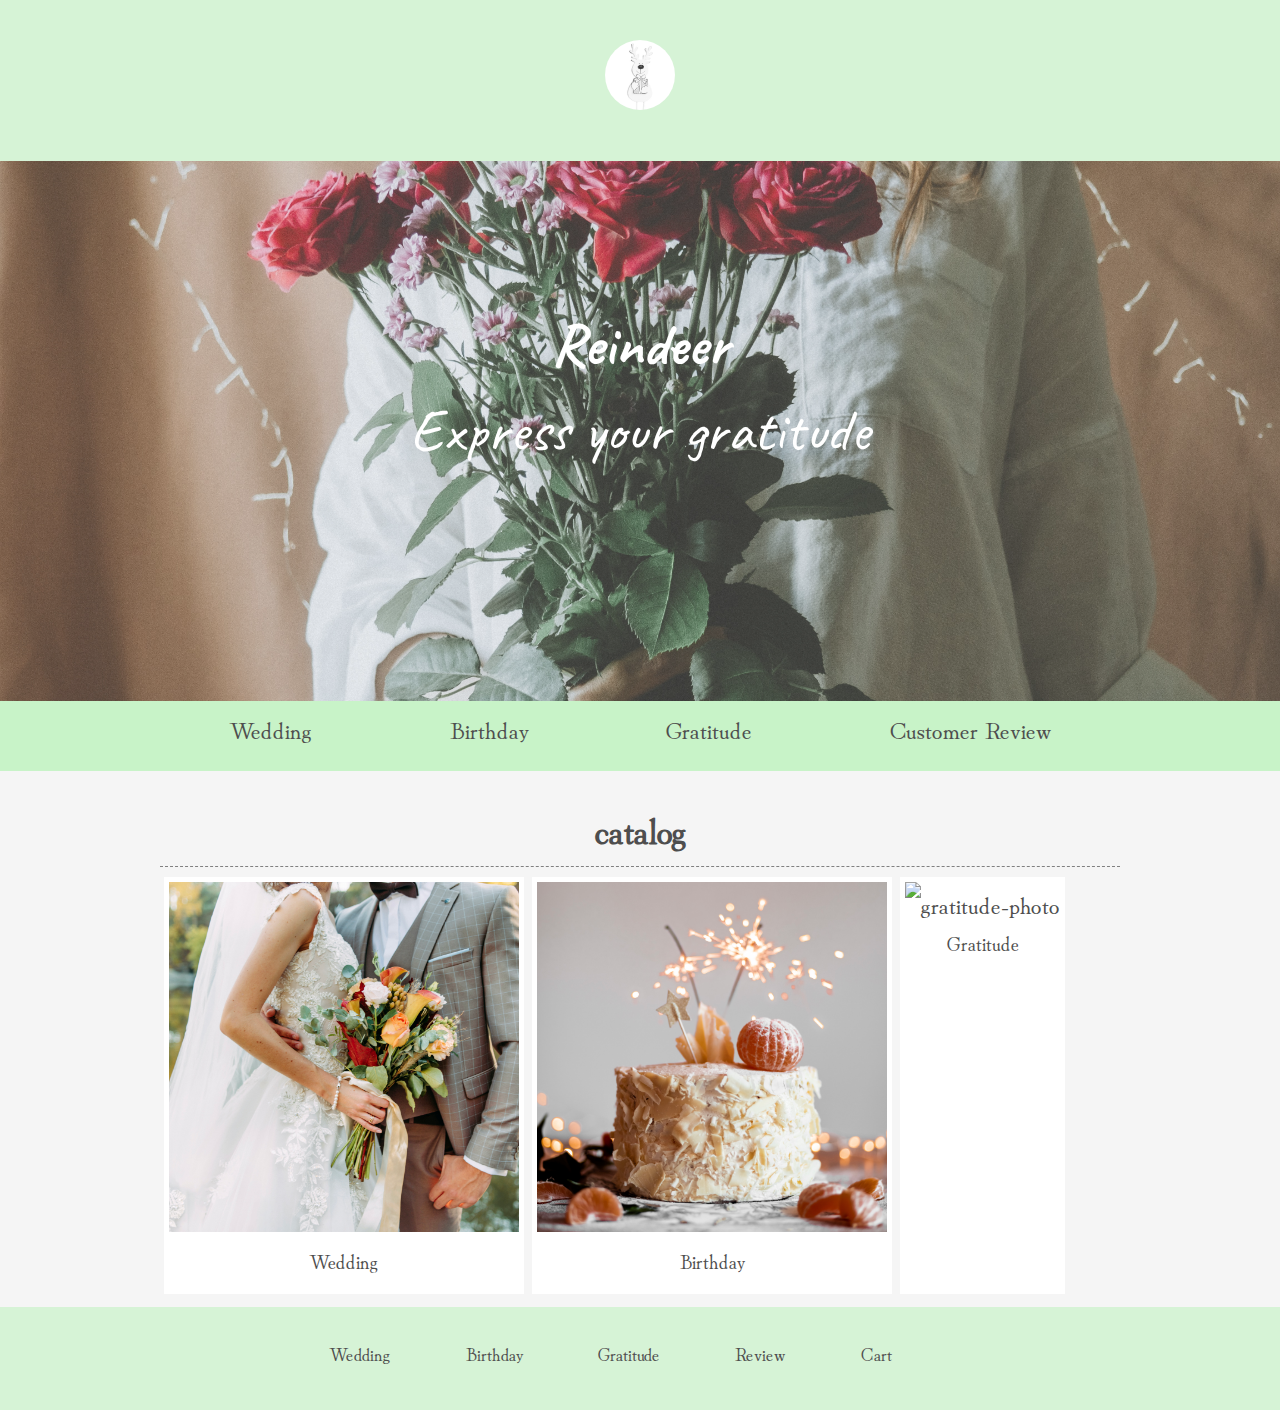
==== index.html @ 98ee786b "fitst commit" ====
<!DOCTYPE html>
<html lang="en">
<head>
    <meta charset="UTF-8">
    <meta http-equiv="X-UA-Compatible" content="IE=edge">
    <meta name="viewport" content="width=device-width, initial-scale=1.0">
    <meta name="description" content="Select and send gifts to your family and friends overseas">
    <meta name="keywords" content="gift, present, birthday, wedding, gratitude">
    <title>Reindeer</title>
    <link rel="stylesheet" href="CSS/main.css">
    <link rel="preconnect" href="https://fonts.googleapis.com">
    <link rel="preconnect" href="https://fonts.gstatic.com" crossorigin>
    <link href="https://fonts.googleapis.com/css2?family=Caveat&display=swap" rel="stylesheet">
    <link rel="preconnect" href="https://fonts.googleapis.com">
    <link rel="preconnect" href="https://fonts.gstatic.com" crossorigin>
    <link href="https://fonts.googleapis.com/css2?family=Hina+Mincho&display=swap" rel="stylesheet">
</head>
<body>
    <!-- header -->
    <header>
        <!-- <div class="container header-container">
            <div class="header-inner">
                <div class="header-logo"><a href="index.html"><img src="images/anastasiia-chepinska-4zSQchAUm1k-unsplash-removebg-preview.jpeg" alt="company-logo"></a></div>
            </div>
        </div> -->
        <div class="container header-container">
            <div class="header-inner">
                <div class="header-logo"><a href="index.html"><img src="images/anastasiia-chepinska-4zSQchAUm1k-unsplash-removebg-preview.jpeg" alt=""></a></div>
            </div>
        </div>
        <div class="hero">
            <h1>Reindeer</h1>
            <p>Express your gratitude</p>
        </div>
    </header>
    <!-- /header -->

    <!-- nav -->
    <nav>
        <div class="container nav-container">
            <ul class="navbar">
                <li><a href="catalog_wedding/index.html" target="_blank">Wedding</a></li>
                <li><a href="catalog_birthday/index.html" target="_blank">Birthday</a></li>
                <li><a href="catalog_thanks/index.html" target="_blank">Gratitude</a></li>
                <li><a href="user_review/index.html" target="_blank">Customer Review</a></li>
            </ul>
        </div>
    </nav>
    <!-- /nav -->

    <!-- main -->
    <section class="main">
        <div class="container">
            <main>
                <h2>catalog</h2>
                <ul class="catalog">
                    <li>
                        <a href="catalog_wedding/index.html"><figure><img src="images/eugenivy_now-DI8RBoqcINo-unsplash.jpg" alt="wedding-photo">
                            <figcaption>Wedding</figcaption></figure></a>
                    </li>
                    <li>
                        <a href="catalog_birthday/index.html"><figure><img src="images/stories-ys8qztLjJyg-unsplash.jpg" alt="birthday-photo">
                            <figcaption>Birthday</figcaption></figure></a>
                    </li>
                    <li>
                        <a href="catalog_thanks/index.html"><figure><img src="images/courtney-cook-DWaiEFt9VT4-unsplash.jpg" alt="gratitude-photo">
                            <figcaption>Gratitude</figcaption></figure></a>
                    </li>
                </ul>
            </main>
        </div>
    </section>
    <!-- /main -->

    <!-- footer -->
    <footer>
        <div class="container footer-container">
            <ul class="link-list">
                <!-- link -->
                <li><a href="catalog_wedding/index.html">Wedding</a></li>
                <li><a href="catalog_birthday/index.html">Birthday</a></li>
                <li><a href="catalog_thanks/index.html">Gratitude</a></li>
                <li><a href="user_review/index.html"> Review</a></li>
                <li><a href="checkout_form/index.html">Cart</a></li>
            </ul>
        </div>
    </footer>
    <!-- /footer -->
</body>
</html>
---- CSS/main.css ----
/* ======= target all elements ======= */
* {
    margin: 0;
    padding: 0;
    box-sizing: border-box;
    scroll-behavior: smooth;
  }
  html, body {
    background-color:whitesmoke;
    color: #4e4e4e;
    font-family: 'Hina Mincho', serif;
    font-size: 24px;
    font-weight: lighter;
    overflow-x: hidden; 
    line-height: 1.8;
  }
img {
    width: 100%;
    height: auto;
}
a {
    color: #4e4e4e;
    text-decoration: none;
}
a:hover {
    opacity: 0.5;
    cursor: pointer;
}
.container {
    margin: 0 auto;
    padding: 0 20px 0 20px;
    max-width: 1000px;
}
@media (min-width: 768px){
    .container {
        padding: 10px 20px 10px 20px;
    }
}

/* ======= header ======= */
header {
    background-color: rgb(214, 243, 214);
}
.header-inner {
    display: flex;
    justify-content: center;
}
.header-logo {
    margin: 25px;
    width: 40px;
}
.header-logo img {
    border-radius: 50%;
}
@media (min-width: 768px){
    .header-logo {
        margin: 30px;
        width: 70px;
    }
}
.hero {
    background-image: url("../images/anastasia-zhenina-J7bTDLnXQ8o-unsplash.jpg");
    width: 100%;
    height: 60vh;
    background-position: center;
    background-size: cover;
    background-repeat: no-repeat;
    position: relative;
    padding: 140px;
    background-color: rgb(255, 255, 255, 0.2);
    background-blend-mode: lighten;
}
.hero h1, .hero p {
    line-height: normal;
    font-family: 'Caveat', cursive;
    text-align: center;
    color: #fff;
    font-size: 40px;
    padding: 5px;
}
@media (min-width: 768px){
    .hero h1, .hero p {
        font-size: 60px;
    }
}

/* ======= nav ======= */
nav {
    background-color: rgb(200, 243, 200);
}
.nav-container {
    padding-top: 5px;
}
.navbar {
    list-style-type: none;
    display: flex;
    flex-flow: column;
}
.navbar li {
    text-align: center;
    padding-bottom: 10px;
}
.navbar a {
    display: block;
    padding: 1px 0;
    color: #4e4e4e;
    text-decoration: none;
}
.navbar a:hover {
    color:rgb(3, 116, 3);
}
@media (min-width: 768px) {
    .navbar {
        justify-content: space-around;
        flex-flow: row;
    }
    .navbar li {
        text-align: center;
    }
}

/* ======= main ======= */
h2 {
    border-bottom: 1px dashed gray;
    padding: 5px 0;
    margin: 10px 0;
    text-align: center;
}
main .catalog {
    display: flex;
    flex-flow: column;
}
main .catalog li {
    margin: 0 2px 2px 2px;
    border: solid 5px #fff;
    background-color: #fff;
    list-style-type: none;
    text-align: center;
}
main .catalog img {
    text-align: center;
}

@media (min-width: 768px){
    main .catalog {
        flex-flow: row;
    }
    main .catalog li {
        margin: 0 4px 3px 4px;
    }
    main .catalog img{
        height: 350px;
        object-fit: cover;
    }
}
.catalog a {
    color: #4e4e4e;
    text-decoration: none;
}
.catalog figure:hover {
    opacity: 0.5;
}
.catalog figcaption {
    padding: 0 0 10px 0;
    font-size: 20px;
    text-align: center;
}

/* ======= footer ======= */
footer {
    background-color: rgb(214, 243, 214);
    font-size: 16px;
}
footer .container {
    padding: 10px 20px 20px 20px;
}
.link-list {
    list-style-type: none;
    text-align: center;
}
.link-list li {
    display: inline-block;
    padding: 10px;
}
.link-list a {
    text-decoration: none;
}
.link-list a:hover {
    opacity: 0.5;
    cursor: pointer;
    color:rgb(3, 116, 3);
}
@media (min-width:768px){
    footer .container {
        padding: 20px 30px 30px 20px;
    }
    .link-list li {
        display: inline-block;
        padding: 10px;
        font-size: 18px;
        margin-right: 50px;
    }
}

/* ======= catalog wedding/birthday/gratitude ======= */
.wrapper {
    overflow: hidden;
}
.item {
    display: flex;
    margin: 10px 30px;
}
.item-image, .item-description {
    margin: 0 10px 20px 10px;
    border: solid 5px #fff;
    background-color: #fff;
    flex: 1;
    min-width: 200px;
    min-height: 200px;
}
.item-image img {
    text-align: center;
}
@media (min-width: 768px){
    .catalog img{
        height: 350px;
        object-fit: cover;
    }
} 
#item {
    text-align: center;
    font-size: 20px;
}
#price {
    text-align: center;
    font-size: 16px;
    padding-bottom: 10px;
}
form {
    padding: 50px 10px;
}
.label-quantity, .label-country {
    font-size: 18px;
    padding: 10px;
}
.item select {
    padding: 5px;
    width: 100px;
}
#btn {
    display: block;
    width: 100%;
    margin: 30px 0;
    padding: 10px 10px;
    background-color: rgb(245, 206, 212);
    border: 1px solid rgb(248, 167, 181);
    border-radius: 10px;
    text-decoration: none;
    color: #fff;
    font-size: 14px;
    font-weight: bold;
}
#btn:hover {
    background-color: pink;
    color: #fff;
    cursor: pointer;
}
@media (min-width:768px){
    .label-quantity, .label-country {
        font-size: 22px;
        padding: 10px;
    }
    form {
        padding: 100px 10px;
    }
}

/* ======= customer review ======= */
.review-wrapper {
    display: flex;
    flex-flow: row;
}
.sender, .receiver {
    padding: 80px 5px;
    flex: 1 1 0px;
    font-size: 12px;
    line-height: normal;
}
.gift{
    flex: 1 1 0px;
    margin: 20px 20px 20px 30px;
    align-content: center;
}
.gift img {
    width: 200px;
    height: 270px;
    object-fit: cover;
    text-align: center;
    border-radius: 50%;
    border: 3px solid #fff;
}
#comment {
    background-color: #fff;
    border-radius: 10px; 
    padding: 5px 10px;
}
blockquote::before {
    content:'”';
}
blockquote::after {
    content: '”'; 
}
@media (min-width:768px){
    .sender, .receiver {
        padding: 70px 20px;
        flex: 1 1 0px;
        font-size: 18px;
        line-height: normal;
    }
    .gift{
        margin: 10px 10px 10px 70px;
    }
}

/* ======= checkout form ======= */
input[type="text"],
input[type="email"],
textarea {
    width: 100%;
    background-color: #fff;
    border-radius: 10px;
    border: 1px solid rgb(223, 217, 217);
}
input[type="text"],
input[type="email"] {
    padding: 10px;
    font-size: 14px;
}
#zip, #cvv {
    width: 30%;
    margin-top: 30px;
}
#confirm-btn {
    margin: 10px auto 20px auto;
}
.checkout-form {
    padding: 0 10px;
}
@media (min-width: 768px){
    .checkout-form {
        padding: 0 100px;
    }
}
select {
    width: 70px;
    height: 30px;
    margin-left: 15px;
}
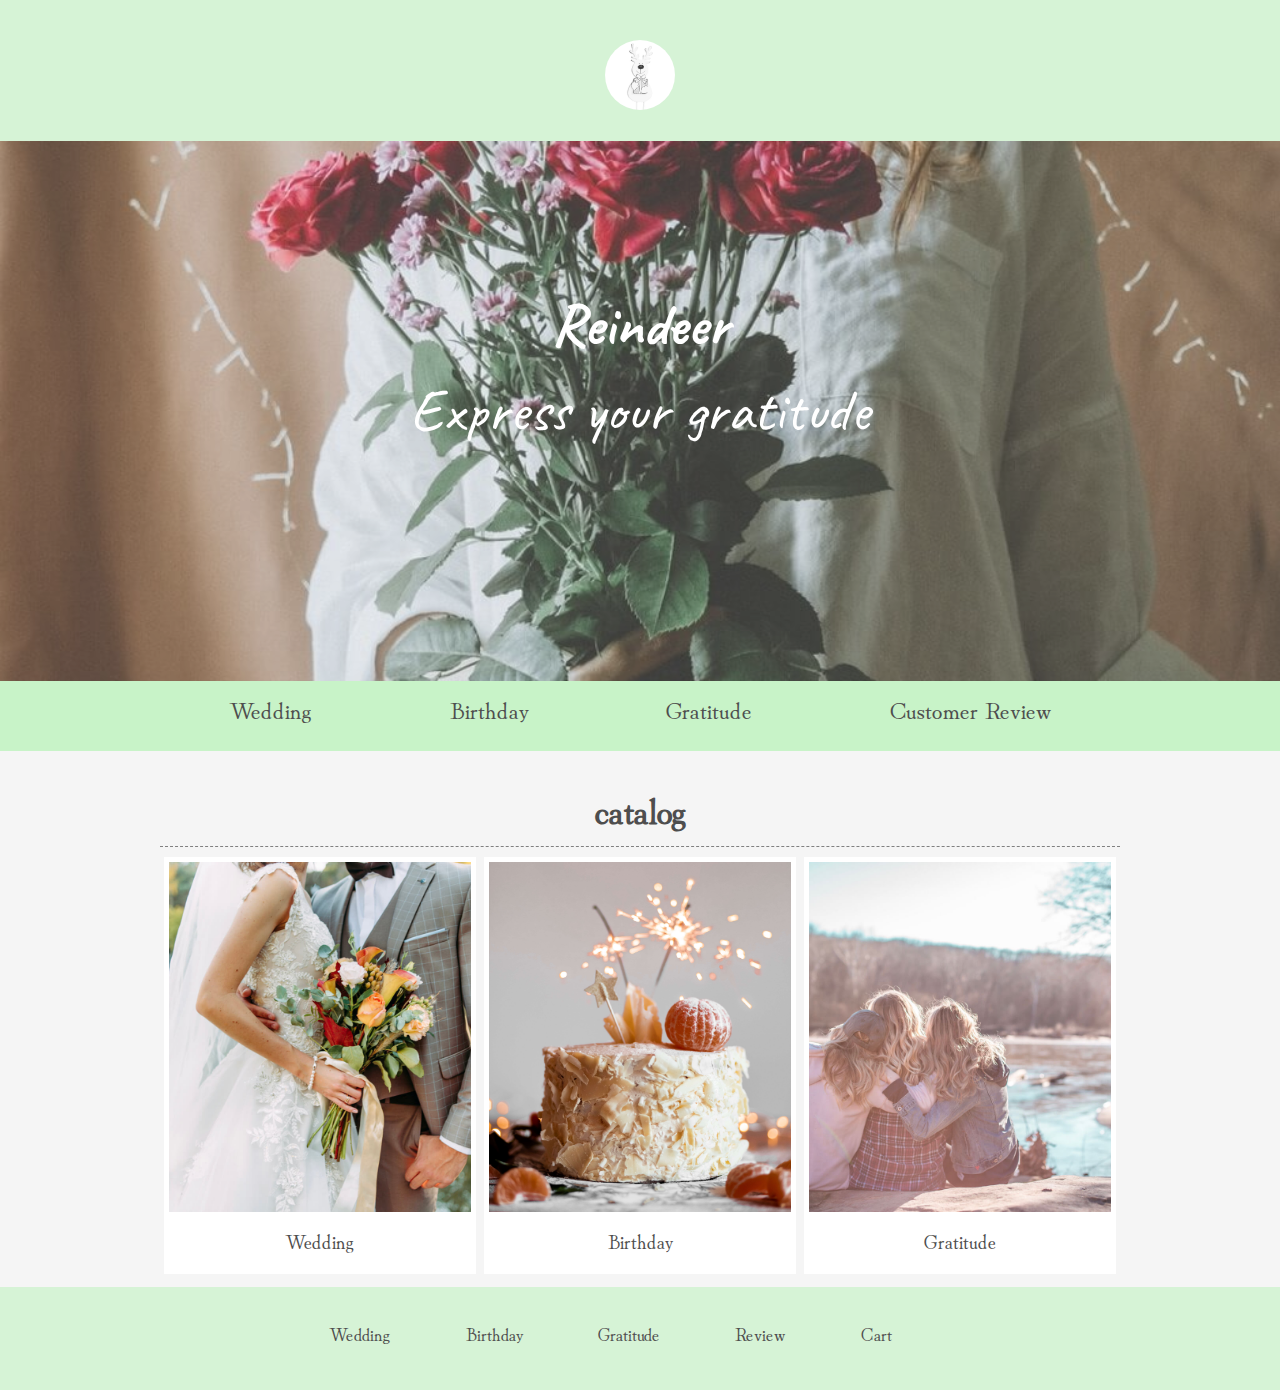
==== commit a61edba6: "compressed images" ====
--- a/index.html
+++ b/index.html
@@ -25,7 +25,7 @@
         </div> -->
         <div class="container header-container">
             <div class="header-inner">
-                <div class="header-logo"><a href="index.html"><img src="images/anastasiia-chepinska-4zSQchAUm1k-unsplash-removebg-preview.jpeg" alt=""></a></div>
+                <div class="header-logo"><a href="index.html"><img src="images/reindeer.jpeg" alt=""></a></div>
             </div>
         </div>
         <div class="hero">
@@ -55,15 +55,15 @@
                 <h2>catalog</h2>
                 <ul class="catalog">
                     <li>
-                        <a href="catalog_wedding/index.html"><figure><img src="images/eugenivy_now-DI8RBoqcINo-unsplash.jpg" alt="wedding-photo">
+                        <a href="catalog_wedding/index.html"><figure><img src="images/wedding.jpeg" alt="wedding-photo">
                             <figcaption>Wedding</figcaption></figure></a>
                     </li>
                     <li>
-                        <a href="catalog_birthday/index.html"><figure><img src="images/stories-ys8qztLjJyg-unsplash.jpg" alt="birthday-photo">
+                        <a href="catalog_birthday/index.html"><figure><img src="images/birthdaycake.jpeg" alt="birthday-photo">
                             <figcaption>Birthday</figcaption></figure></a>
                     </li>
                     <li>
-                        <a href="catalog_thanks/index.html"><figure><img src="images/courtney-cook-DWaiEFt9VT4-unsplash.jpg" alt="gratitude-photo">
+                        <a href="catalog_thanks/index.html"><figure><img src="images/gratitude.jpeg" alt="gratitude-photo">
                             <figcaption>Gratitude</figcaption></figure></a>
                     </li>
                 </ul>
--- a/CSS/main.css
+++ b/CSS/main.css
@@ -54,12 +54,12 @@
 }
 @media (min-width: 768px){
     .header-logo {
-        margin: 30px;
+        margin: 30px 30px 10px 30px;
         width: 70px;
     }
 }
 .hero {
-    background-image: url("../images/anastasia-zhenina-J7bTDLnXQ8o-unsplash.jpg");
+    background-image: url("../images/hero.jpeg");
     width: 100%;
     height: 60vh;
     background-position: center;
@@ -99,6 +99,7 @@
 .navbar li {
     text-align: center;
     padding-bottom: 10px;
+    border-bottom: 1px dashed rgb(98, 238, 98);
 }
 .navbar a {
     display: block;
@@ -116,6 +117,7 @@
     }
     .navbar li {
         text-align: center;
+        border: none;
     }
 }
 
@@ -336,7 +338,7 @@
     padding: 10px;
     font-size: 14px;
 }
-#zip, #cvv {
+#zip, #cvv, #rzip {
     width: 30%;
     margin-top: 30px;
 }
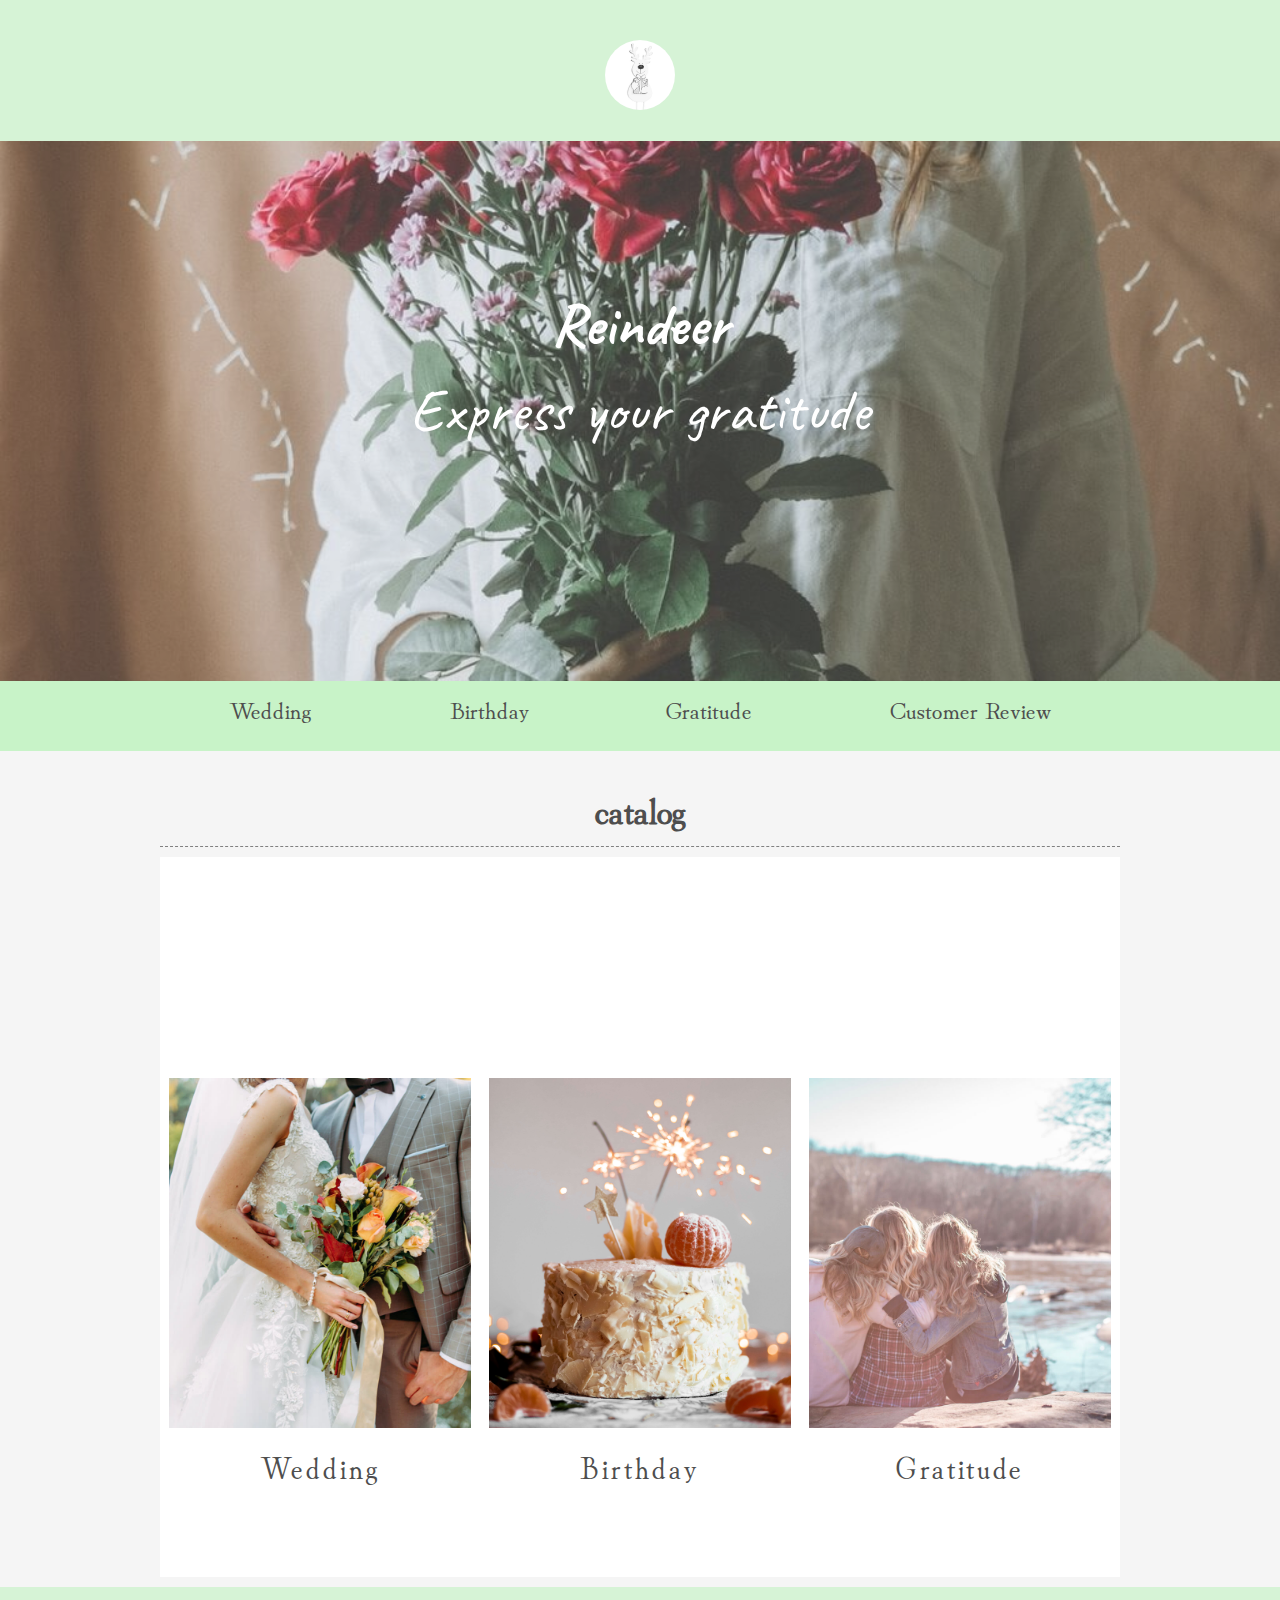
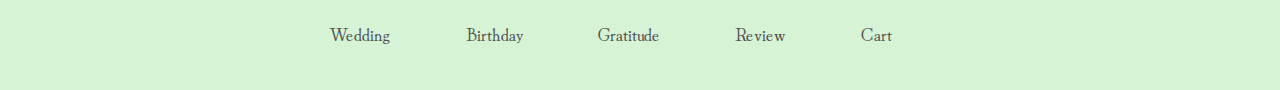
==== commit 73a429e8: "added animation" ====
--- a/index.html
+++ b/index.html
@@ -49,7 +49,7 @@
     <!-- /nav -->
 
     <!-- main -->
-    <section class="main">
+    <!-- <section class="main">
         <div class="container">
             <main>
                 <h2>catalog</h2>
@@ -69,9 +69,75 @@
                 </ul>
             </main>
         </div>
+    </section> -->
+    <!-- /main -->
+
+    <!-- main -->
+    <section class="main">
+        <div class="container">
+            <main>
+                <h2>catalog</h2>
+
+
+                <ul class="catalog">
+
+                    <div class="card">
+                        <div class="card-content">
+                            <div class="card-front">
+
+                                <li>
+                                    <figure><img src="images/wedding.jpeg" alt="wedding-photo">
+                                        <figcaption>Wedding</figcaption></figure>
+                                </li>
+
+                            </div>
+
+                            <div class="card-back">
+                                <p class="card-body"><a href="catalog_wedding/index.html">Wishing you<br>a lifetime of <br>
+                                    love and happiness</a></p>
+                            </div>
+                        </div>
+                    </div>
+
+                    <div class="card">
+                        <div class="card-content">
+                            <div class="card-front">
+                                <li>
+                                    <figure><img src="images/birthdaycake.jpeg" alt="birthday-photo">
+                                        <figcaption>Birthday</figcaption></figure>
+                                </li>
+                            </div>
+
+                            <div class="card-back">
+                                
+                                <p class="card-body"><a href="catalog_birthday/index.html">I am sending you<br>good vibes and smiles<br>
+                                    for every second<br>of your special day</a></p>
+                            </div>
+                        </div>
+                    </div>
+
+                    <div class="card">
+                        <div class="card-content">
+                            <div class="card-front">
+                                <li>
+                                    <figure><img src="images/gratitude.jpeg" alt="gratitude-photo">
+                                        <figcaption>Gratitude</figcaption></figure>
+                                </li>
+                            </div>
+
+                            <div class="card-back">
+                                <p class="card-body"><a href="catalog_thanks/index.html">It’s not about<br>how much we give<br>
+                                    but how much love<br>we put into giving.</a></p>
+                            </div>
+                        </div>
+                    </div>
+
+                </ul>
+
+            </main>
+        </div>
     </section>
     <!-- /main -->
-
     <!-- footer -->
     <footer>
         <div class="container footer-container">
--- a/CSS/main.css
+++ b/CSS/main.css
@@ -5,6 +5,11 @@
     box-sizing: border-box;
     scroll-behavior: smooth;
   }
+*::before, *::after {
+    box-sizing: border-box;
+    margin: 0;
+}
+
   html, body {
     background-color:whitesmoke;
     color: #4e4e4e;
@@ -128,6 +133,7 @@
     margin: 10px 0;
     text-align: center;
 }
+/*
 main .catalog {
     display: flex;
     flex-flow: column;
@@ -166,7 +172,7 @@
     padding: 0 0 10px 0;
     font-size: 20px;
     text-align: center;
-}
+} */
 
 /* ======= footer ======= */
 footer {
@@ -359,4 +365,110 @@
     margin-left: 15px;
 }
 
-
+/* ===== main with animation ===== */
+
+main .catalog {
+    display: flex;
+    flex-direction: column;
+}
+main .catalog li {
+    margin: 0 2px 2px 2px;
+    border: solid 5px #fff;
+    background-color: #fff;
+    list-style-type: none;
+    text-align: center;
+    padding-top: 150px;
+}
+main .catalog img {
+    text-align: center;
+}
+
+@media (min-width: 768px){
+    main .catalog {
+        flex-direction: row;
+    }
+    main .catalog li {
+        margin: 0 4px 3px 4px;
+    }
+    main .catalog img{
+        height: 350px;
+        object-fit: cover;
+    }
+}
+.catalog a {
+    color: #4e4e4e;
+    text-decoration: none;
+}
+.catalog figure:hover {
+    opacity: 0.5;
+}
+.catalog figcaption {
+    padding: 0 0 10px 0;
+    font-size: 30px;
+    letter-spacing: 3px;
+    text-align: center;
+}
+.card {
+    width: 100%;
+  }
+.card-content {
+  text-align: center;
+  position: relative;
+  padding: 15em 5em;
+  transition: transform 3s;
+  background: lightpink;
+  transform-style: preserve-3d;
+}
+
+.card:hover .card-content {
+    transform: rotateY(.5turn);
+  }
+  
+.card-front,
+.card-back {
+    position: absolute;
+    top: 0;
+    bottom: 0;
+    left: 0;
+    right: 0;
+    backface-visibility: hidden;
+    transform-style: preserve-3d;
+    align-content: center;
+  }
+
+  .card-front {
+    background-color: #fff;
+    background-size: cover;
+    background-blend-mode: overlay;
+  }
+
+  .card-front::before {
+    content: '';
+    position: absolute;
+    top: 1em;
+    bottom: 1em;
+    left: 1em;
+    right: 1em;
+    transform: translateZ(3rem);
+  }
+
+  .card-body {
+    font-family: 'Caveat', cursive;
+    letter-spacing: 3px;
+    transform: translateZ(6rem);
+    font-size: 1.5rem;
+    line-height: 1.6;
+    padding-top: 140px;
+  }
+  
+  .card-back {
+    transform: rotateY(.5turn);
+    color: #fff;
+    padding: 10px 40px;
+  }
+
+  .card a {
+      text-decoration: none;
+      color: #fff;
+  }
+
